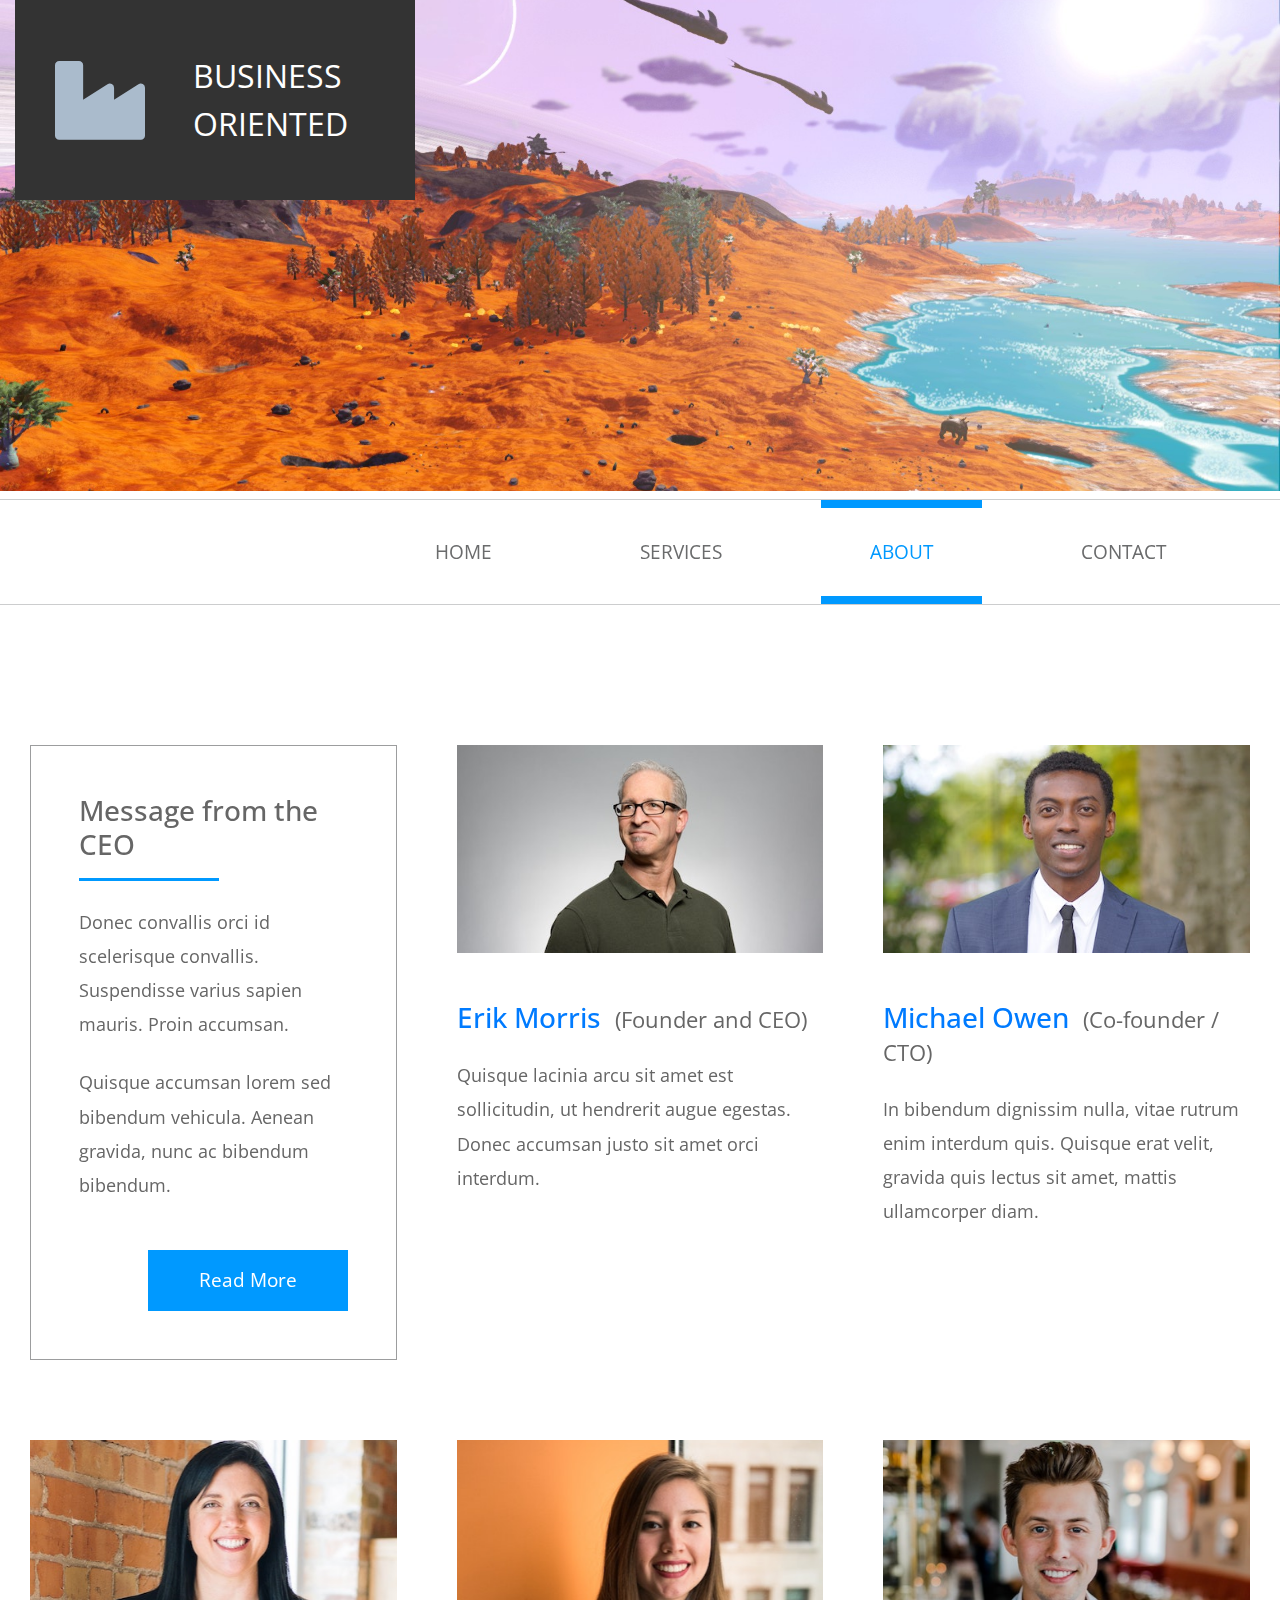
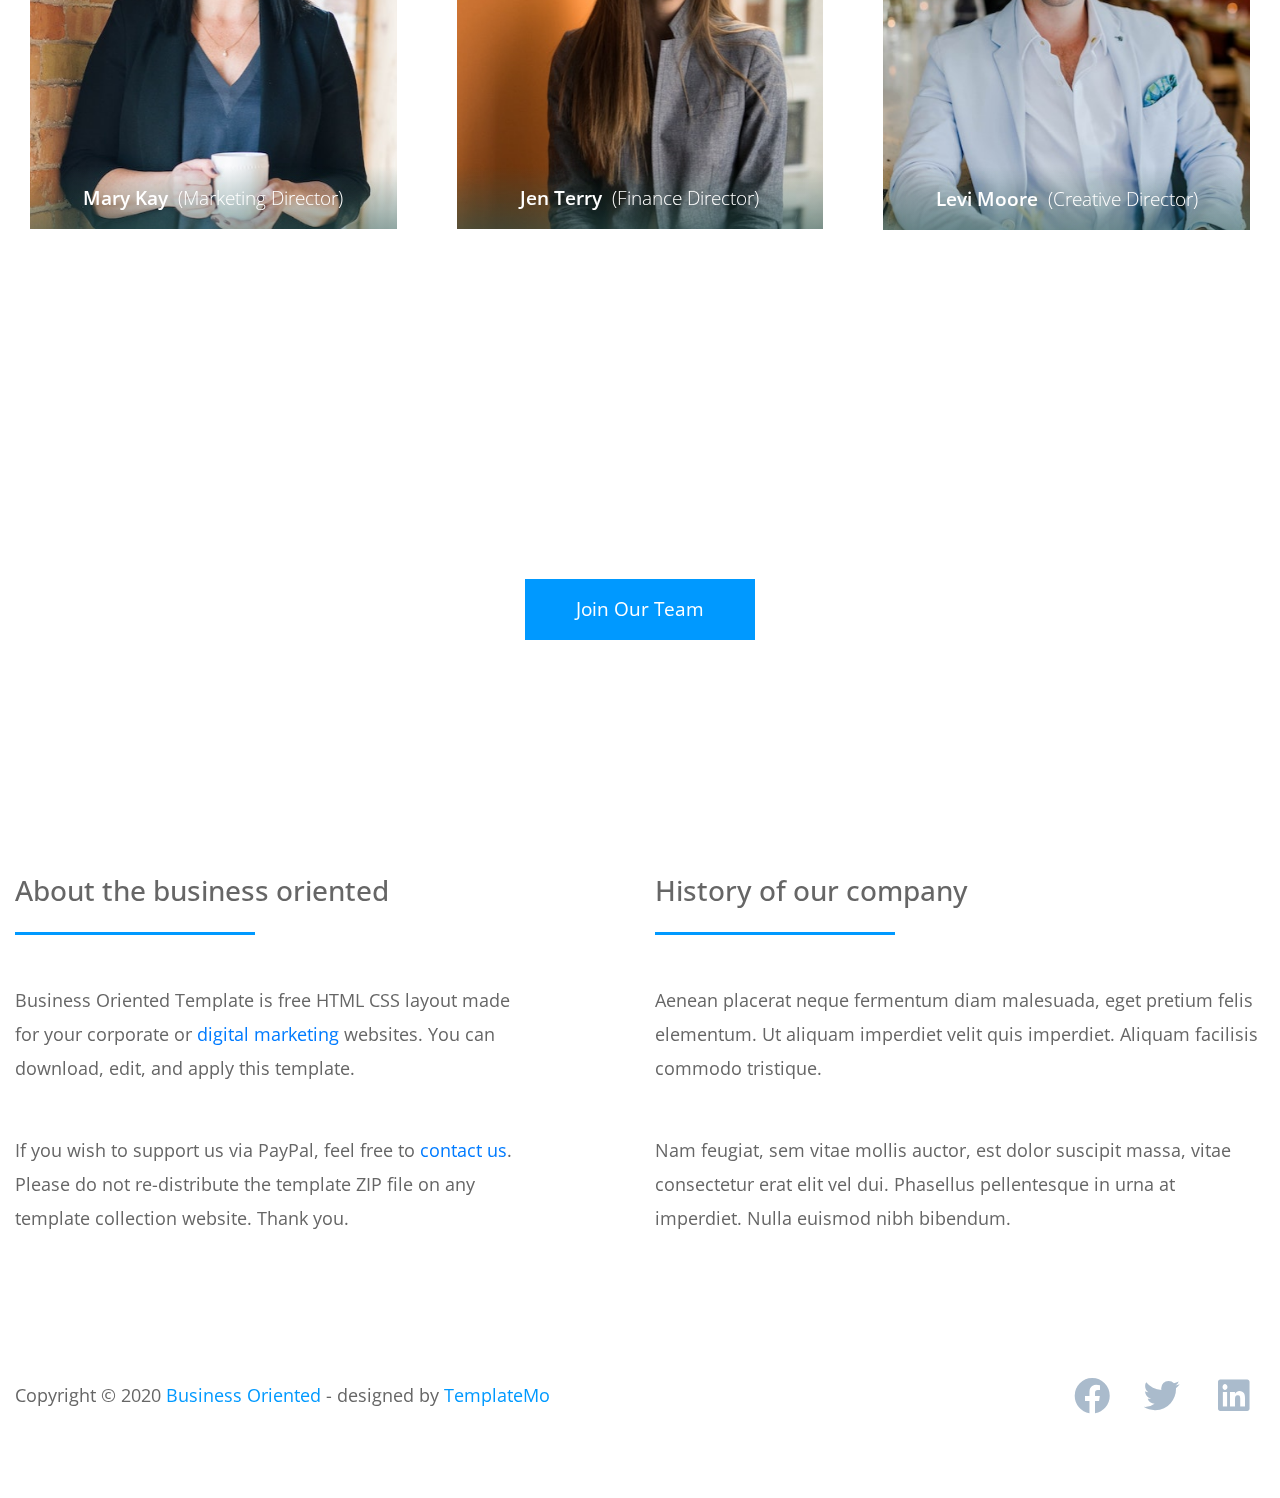
==== about.html @ e42b1152 "Business Oriented to Fictional travel agency" ====
<!DOCTYPE html>
<html lang="en">

<head>
    <meta charset="UTF-8">
    <meta name="viewport" content="width=device-width, initial-scale=1.0">
    <meta http-equiv="X-UA-Compatible" content="ie=edge">
    <title>Business Oriented HTML Template</title>
    <link href="https://fonts.googleapis.com/css?family=Open+Sans:300,400,600" rel="stylesheet" /> <!-- https://fonts.google.com/ -->    
    <link href="css/bootstrap.min.css" rel="stylesheet" /> <!-- https://getbootstrap.com/ -->
    <link href="fontawesome/css/all.min.css" rel="stylesheet" /> <!-- https://fontawesome.com/ -->
    <link href="css/templatemo-business-oriented.css" rel="stylesheet" />
</head>
<!--

TemplateMo 549 Business Oriented

https://templatemo.com/tm-549-business-oriented

-->
<body>
    <div id="parallax-1" class="parallax-window" data-parallax="scroll" data-image-src="img/biz-oriented-header.jpg">
        <div class="container-fluid">
            <div class="row">
                <div class="col-12">
                    <div class="tm-logo">
                        <i class="fas fa-industry fa-5x mr-5"></i>
                        <span class="text-uppercase tm-logo-text">Business Oriented</span>
                    </div>
                </div>
            </div>
        </div>
    </div>
    <div class="tm-nav-container-outer">
        <div class="container-fluid">
            <div class="row">
                <div class="col-12">
                    <nav class="navbar navbar-expand-lg" id="tm-main-nav">
                        <button class="navbar-toggler toggler-example" type="button" data-toggle="collapse"
                            data-target="#navbar-nav" aria-controls="navbar-nav" aria-expanded="false"
                            aria-label="Toggle navigation">
                            <span class="dark-blue-text"><i class="fas fa-bars"></i></span>
                        </button>
                        <div class="collapse navbar-collapse tm-nav" id="navbar-nav">
                            <ul class="navbar-nav ml-auto">
                                <li class="nav-item">
                                    <a class="nav-link tm-nav-link" href="index.html">Home</a>
                                </li>
                                <li class="nav-item">
                                    <a class="nav-link tm-nav-link" href="services.html">Services</a>
                                </li>
                                <li class="nav-item active">
                                    <a class="nav-link tm-nav-link" href="about.html">About <span class="sr-only">(current)</span></a>
                                </li>
                                <li class="nav-item">
                                    <a class="nav-link tm-nav-link" href="contact.html">Contact</a>
                                </li>
                            </ul>
                        </div>
                    </nav>
                </div>
            </div>
        </div>
    </div>
    <div class="container-fluid mt-7">
        <div class="row mb-4">
            <section class="col-lg-4 mb-8 tm-px-3">
                <div class="tm-box-bordered p-5">
                    <h3 class="tm-title-gray mb-3">Message from the CEO</h3>
                    <hr class="mb-4 tm-hr tm-hr-s">
                    <p class="mb-4">Donec convallis orci id scelerisque convallis. Suspendisse varius sapien mauris.
                        Proin accumsan.</p>
                    <p class="mb-5">Quisque accumsan lorem sed bibendum vehicula. Aenean gravida, nunc ac bibendum
                        bibendum.</p>
                    <div class="text-right">
                        <a href="#" class="btn btn-primary">Read More</a>
                    </div>
                </div>
            </section>
            <div class="col-lg-4 col-md-6 mb-8 tm-px-3">
                <figure class="tm-about-person-layout">
                    <img src="img/about-01.jpg" alt="Image" class="img-fluid mb-5">
                    <figcaption>
                        <h3 class="mb-4">
                            <span class="text-primary">Erik Morris</span>&nbsp;
                            <span class="small tm-text-gray">(Founder and CEO)</span>
                        </h3>
                        <p>Quisque lacinia arcu sit amet est sollicitudin, ut hendrerit augue egestas. Donec accumsan
                            justo sit amet orci interdum.</p>
                    </figcaption>
                </figure>
            </div>
            <div class="col-lg-4 col-md-6 mb-8 tm-px-3">
                <figure class="tm-about-person-layout">
                    <img src="img/about-02.jpg" alt="Image" class="img-fluid mb-5">
                    <figcaption>
                        <h3 class="mb-4">
                            <span class="text-primary">Michael Owen</span>&nbsp;
                            <span class="small tm-text-gray">(Co-founder / CTO)</span>
                        </h3>
                        <p>In bibendum dignissim nulla, vitae rutrum enim interdum quis. Quisque erat velit, gravida
                            quis lectus sit amet, mattis ullamcorper diam.</p>
                    </figcaption>
                </figure>
            </div>
            <div class="col-lg-4 col-md-6 mb-8 tm-px-3">
                <figure class="effect-milo tm-about-person tm-about-person-layout">
                    <img src="img/about-03.jpg" alt="Image" class="img-fluid">
                    <figcaption>
                        <h2><span>Mary Kay</span>&nbsp;&nbsp;(Marketing Director)</h2>
                        <p class="mb-4">Manages the marketing function with emphasis on championing the brand and
                            expanding the customer base.</p>
                        <p>
                            <a href="https://linkedin.com" class="tm-social-link">
                                <i class="fab fa-linkedin fa-15x tm-social-icon tm-social-icon-2"></i>
                            </a>
                            <a href="https://twitter.com" class="tm-social-link">
                                <i class="fab fa-twitter fa-15x tm-social-icon tm-social-icon-2"></i>
                            </a>
                            <a href="https://youtube.com" class="tm-social-link">
                                <i class="fab fa-youtube fa-15x tm-social-icon tm-social-icon-2"></i>
                            </a>
                        </p>
                    </figcaption>
                </figure>
            </div>
            <div class="col-lg-4 col-md-6 mb-8 tm-px-3">
                <figure class="effect-milo tm-about-person tm-about-person-layout">
                    <img src="img/about-04.jpg" alt="Image" class="img-fluid">
                    <figcaption>
                        <h2><span>Jen Terry</span>&nbsp;&nbsp;(Finance Director)</h2>
                        <p class="mb-4">Plans and manages all large scale financial functions of the business.</p>
                        <p>
                            <a href="https://linkedin.com" class="tm-social-link">
                                <i class="fab fa-linkedin fa-15x tm-social-icon tm-social-icon-2"></i>
                            </a>
                            <a href="https://twitter.com" class="tm-social-link">
                                <i class="fab fa-twitter fa-15x tm-social-icon tm-social-icon-2"></i>
                            </a>
                            <a href="https://youtube.com" class="tm-social-link">
                                <i class="fab fa-youtube fa-15x tm-social-icon tm-social-icon-2"></i>
                            </a>
                        </p>
                    </figcaption>
                </figure>
            </div>
            <div class="col-lg-4 col-md-6 mb-8 tm-px-3">
                <figure class="effect-milo tm-about-person tm-about-person-layout">
                    <img src="img/about-05.jpg" alt="Image" class="img-fluid">
                    <figcaption>
                        <h2><span>Levi Moore</span>&nbsp;&nbsp;(Creative Director)</h2>
                        <p class="mb-4">Implements concepts, guidelines and strategies in various creative projects and
                            oversees them to completion</p>
                        <p>
                            <a href="https://linkedin.com" class="tm-social-link">
                                <i class="fab fa-linkedin fa-15x tm-social-icon tm-social-icon-2"></i>
                            </a>
                            <a href="https://twitter.com" class="tm-social-link">
                                <i class="fab fa-twitter fa-15x tm-social-icon tm-social-icon-2"></i>
                            </a>
                            <a href="https://youtube.com" class="tm-social-link">
                                <i class="fab fa-youtube fa-15x tm-social-icon tm-social-icon-2"></i>
                            </a>
                        </p>
                    </figcaption>
                </figure>
            </div>
        </div>
    </div>
    <div id="parallax-3" class="parallax-window parallax-window-2" data-parallax="scroll"
        data-image-src="img/biz-oriented-footer-3.jpg">
        <div class="container-fluid">
            <div class="row">
                <div class="col-12">
                    <div class="tm-overlay p-5 mx-auto text-center">
                        <p class="mb-5 text-white">Here is a text paragraph to join our team. This is a parallax image
                            background section. Phasellus interdum lobortis ultrices. Cras nulla nulla, fermentum vel ligula in.</p>
                        <a href="#" class="btn btn-primary">Join Our Team</a>
                    </div>
                </div>
            </div>
        </div>
    </div>

    <div class="container-fluid mt-7">
        <div class="row">
            <div class="col-lg-5 col-md-6 mb-4">
                <h3 class="tm-title-gray mb-4">About the business oriented</h3>
                <hr class="mb-5 tm-hr">
                <p class="mb-5">
            Business Oriented Template is free HTML CSS layout made for your corporate or <a href="https://templatemo.com/tag/digital-marketing" target="_blank">digital marketing</a> websites. You can download, edit, and apply this template. </p>
                <p class="mb-5">
                    If you wish to support us via PayPal, feel free to <a href="https://templatemo.com/contact" target="_blank">contact us</a>. Please do not re-distribute the
                template ZIP file on any template collection website. Thank you. </p>
            </div>
            <div class="col-lg-6 col-md-6 mb-4 mr-0 ml-auto">
                <h3 class="tm-title-gray mb-4">History of our company</h3>
                <hr class="mb-5 tm-hr">
                <p class="mb-5">
                    Aenean placerat neque fermentum diam malesuada, eget pretium felis elementum. Ut aliquam imperdiet
                    velit quis imperdiet. Aliquam facilisis commodo tristique.
                </p>
                <p class="mb-5">
                    Nam feugiat, sem vitae mollis auctor, est dolor suscipit massa, vitae consectetur erat elit vel dui.
                    Phasellus pellentesque in urna at imperdiet. Nulla euismod nibh bibendum.
                </p>
            </div>
        </div>
    </div>

    <footer class="container-fluid">
        <div class="row">
            <p class="col-lg-9 col-md-8 mb-5 mb-md-0">
                Copyright &copy; 2020 <span class="tm-text-primary">Business Oriented</span>
                - designed by <a rel="nofollow" target="_parent" href="https://templatemo.com" class="tm-link-primary">TemplateMo</a>
            </p>
            <div class="col-lg-3 col-md-4 text-right">
                <a rel="nofollow" target="_blank" href="https://fb.com/templatemo" class="tm-social-link">
                    <i class="fab fa-facebook fa-2x tm-social-icon"></i>
                </a>
                <a href="https://twitter.com" class="tm-social-link">
                    <i class="fab fa-twitter fa-2x tm-social-icon"></i>
                </a>
                <a href="https://linkedin.com" class="tm-social-link">
                    <i class="fab fa-linkedin fa-2x tm-social-icon"></i>
                </a>
            </div>
        </div>
    </footer>

    <script src="js/jquery-3.4.1.min.js"></script>
    <script src="js/bootstrap.min.js"></script>
    <script src="js/parallax.min.js"></script> <!-- https://pixelcog.github.io/parallax.js/ -->
    <script src="js/tooplate-script.js"></script>
    <script>
        $(document).ready(function () {
            $('#parallax-1').parallax({ imageSrc: 'img/biz-oriented-header.jpg' });
            $('#parallax-3').parallax({ imageSrc: 'img/biz-oriented-footer-3.jpg' });
        });
    </script>
</body>
</html>
---- css/templatemo-business-oriented.css ----
/*

TemplateMo 549 Business Oriented

https://templatemo.com/tm-549-business-oriented

*/


body {
    font-family: 'Open Sans', Arial, sans-serif;
    font-size: 18px;
    overflow-x: hidden;
}

a { 
    transition: all 0.3s ease; 
    text-decoration: none;
}

a:hover { text-decoration: none; }
button:focus { outline: none; }

p {
    color: #666;
    line-height: 1.9;
}

.tm-title-gray { color: #666; }

.tm-hr {
    width: 240px;
    border-top: 3px solid #0099FF;
    margin: 0;
}

.tm-hr-s { width: 140px; }
.tm-box-bordered { border: 1px solid #9C9D9E; }
.container-fluid { max-width: 1480px; }

.tm-logo {
    position: absolute;
    top: 0;
    left: 15px;
    z-index: 1000;
    display: flex;
    align-items: center;
    justify-content: center;
    background-color: #333;
    color: white;
    width: 400px;
    height: 200px;
    padding: 50px 40px;
}

@media (max-width: 500px) {
    .tm-logo {
        left: 50%;
        margin-left: -200px;
    }
}

.tm-logo-text { font-size: 2rem; }
#parallax-1 { min-height: 690px; }
#parallax-2 { min-height: 590px; }
#parallax-3 { min-height: 400px; }

.parallax-window {    
    background: transparent;
    position: relative;
}

#tm-main-nav {    
    padding: 0;
    z-index: 1000;
}

.tm-nav-container-outer {
    margin-top: 8px;
    border-top: 1px solid #CCCDCE;
    border-bottom: 1px solid #CCCDCE;
}

.navbar-expand-lg .navbar-nav .nav-link {
    color: #6A6B6C;
    border-top: 8px solid transparent;
    border-bottom: 8px solid transparent;
    text-align: center;
    padding: 30px 49px;
    margin-right: 50px;
    text-transform: uppercase;
    font-size: 1.2rem;
    transition: all 0.3s ease;
}

.nav-item.active .nav-link,
.nav-item:hover .nav-link {
    color: #0099FF;
    border-top: 8px solid #0099FF;
    border-bottom: 8px solid #0099FF;
}

.tm-intro { max-width: 580px; }
h4 { font-size: 1.5rem; }
.tm-text-primary { color: #0099FF; }
.tm-text-primary-link { color: #0099FF; }
.tm-text-primary-link:hover { color: rgb(15, 133, 211); }

.tm-strategy-box { 
    display: flex; 
    align-items: flex-start;
}

.tm-services-box {
    display: flex;
    align-items: flex-start;
}

.tm-strategy-img { margin-right: 30px; }
.tm-services-img { margin-right: 40px; }
.tm-strategy-text { max-width: 480px; }
.mb-6 { margin-bottom: 120px; }
.mb-7 { margin-bottom: 140px; }
.mb-8 { margin-bottom: 80px; }
.mb-60 { margin-bottom: 60px; }
.mb-10 { margin-bottom: 100px; }
.mb-25 { margin-bottom: 250px; }
.mt-6 { margin-top: 90px; }
.mt-7 { margin-top: 140px; }
.tm-px-3 {
    padding-left: 30px;
    padding-right: 30px;
}

@media (min-width: 992px) {
    .pr-lg-5 { padding-right: 70px!important; }
}

.tm-text-gray { color: #666; }
.tm-bg-gray { background-color: #F2F2F2; }
.tm-bg-gray-dark { background-color: #EDEEEF; }
.tm-bg-white { background-color: rgba(255,255,255,0.6); }
.tm-bg-black-transparent { background-color: rgba(0,0,0,0.5 ); }
.tm-box { padding: 50px; }
.tm-box-2 { padding: 50px; max-width: 500px; }
.tm-box-3 { padding: 70px 35px;}
i { color: #ABC; }

.tm-overlay {
    max-width: 660px;
    padding: 75px 70px;
}

.parallax-window-2 {
    display: flex;
    align-items: center;
}

.btn {
    padding: 15px 50px;
    border-radius: 0;
    font-size: 1.2rem;
}

.btn-primary {
    background-color: #0099FF;
    border-color: #0099FF;
}

.btn-primary:hover {
    background-color: #2f80d0;
    border-color: #2f80d0;
}

footer {
    margin-top: 70px;
    margin-bottom: 70px;
}

.tm-link-primary { color: #0099FF; }
.tm-link-primary:hover { color: #2f80d0; }
.fa-15x { font-size: 1.5em; }

.tm-social-icon {
    width: 50px;
    height: 50px;
    margin-right: 15px;
}

.tm-social-icon-2 {
    width: 40px;
    height: 40px;
    margin-right: 10px;
    color: #fff;
}

.tm-social-link i { transition: all 0.3s ease; }
.tm-social-link:hover i { color: #0099FF; }

/* Hover effect */
.tm-about-person-layout {
    margin-bottom: 0;  
    width: 100%;
    height: auto;  
    max-width: 460px;    
}

.tm-about-person {
	position: relative;
    overflow: hidden;
    max-height: 420px;     
	background: #3085a3;
	text-align: center;
	cursor: pointer;
}

.tm-about-person img {
	position: relative;
	display: block;
	min-height: 100%;
	max-width: 100%;
	opacity: 0.8;
}

.tm-about-person figcaption {
	padding: 15px;
	color: #fff;
	font-size: 1.25em;
	-webkit-backface-visibility: hidden;
	backface-visibility: hidden;
}

.tm-about-person figcaption::before,
.tm-about-person figcaption::after {
	pointer-events: none;
}

.tm-about-person figcaption,
.tm-about-person figcaption > a {
	position: absolute;
	top: 0;
	left: 0;
	width: 100%;
	height: 100%;
}

/* Anchor will cover the whole item by default */
/* For some effects it will show as a button */
.tm-about-person figcaption > a {
	z-index: 1000;
	text-indent: 200%;
	white-space: nowrap;
	font-size: 0;
	opacity: 0;
}

.tm-about-person h2 { font-weight: 300; }
.tm-about-person h2 span { font-weight: 600; }

.tm-about-person h2,
.tm-about-person p {
	margin: 0;
}

.tm-about-person p {
	letter-spacing: 1px;
    font-size: 68.5%;
    color: #fff;
}

/*---------------*/
/***** Milo *****/
/*---------------*/

figure.effect-milo { background: #2e5d5a; }

figure.effect-milo img {
	max-width: none;
	width: -webkit-calc(100% + 60px);
	width: calc(100% + 60px);
	opacity: 1;
	-webkit-transition: opacity 0.35s, -webkit-transform 0.35s;
	transition: opacity 0.35s, transform 0.35s;
	-webkit-transform: translate3d(-30px,0,0) scale(1.12);
	transform: translate3d(-30px,0,0) scale(1.12);
	-webkit-backface-visibility: hidden;
	backface-visibility: hidden;
}

figure.effect-milo:hover img {
	opacity: 0.5;
	-webkit-transform: translate3d(0,0,0) scale(1);
	transform: translate3d(0,0,0) scale(1);
}

figure.effect-milo h2 {
    font-size: 1.2rem;
	position: absolute;
    left: 0;
    right: 0;
	bottom: 0;
    padding: 20px;
    background-image: linear-gradient(rgba(0,0,0,0), rgba(45, 92, 89, 0.5));
}

figure.effect-milo p {
	padding: 0 10px 0 0;
	border-right: 1px solid #fff;
	text-align: right;
	opacity: 0;
	-webkit-transition: opacity 0.35s, -webkit-transform 0.35s;
	transition: opacity 0.35s, transform 0.35s;
	-webkit-transform: translate3d(-40px,0,0);
	transform: translate3d(-40px,0,0);
}

figure.effect-milo:hover p {
	opacity: 1;
	-webkit-transform: translate3d(0,0,0);
	transform: translate3d(0,0,0);
}

/* Contact */
.mapouter{
    position:relative;
    text-align:right;
    height:520px;
    width:100%;
}

.gmap_canvas {
    overflow:hidden;
    background:none!important;
    height:520px;
    width:100%;
}

.tm-contact-form-box { max-width: 485px; }
.tm-address-box { max-width: 860px; }
.form-group { margin-bottom: 40px; }

.form-control {
  font-size: 1em;
  border-radius: 0;
  padding: 14px 20px;
  height: auto;
}

select.form-control { height: 60px; }

select:not([multiple]) {
  -webkit-appearance: none;
  -moz-appearance: none;
  background-position: right 15px center;
  background-repeat: no-repeat;
  background-image: url('../img/select-arrow.png');
  padding: 14px 20px;
  padding-right: 20px;
  color: #666;
}

#contactSelect { border-radius: 0 }
.tm-address-text { max-width: 650px; }

@media (max-width: 1199px) {
    .tm-box-3 { margin-bottom: 2rem; }
}

@media (min-width: 992px) and (max-width: 1100px) {
    .tm-services-img { width: 220px; }
}

@media (max-width: 992px) {
    .navbar-toggler {
        position: fixed;        
        right: 15px;
        top: 10px;        
        background-color: white;
        padding: 10px 16px;
        font-size: 1.5rem;
        border-radius: 0;
    }

    .navbar-toggler i { color: #0099FF; }
    
    .navbar-collapse {
        position: fixed;
        right: 15px;
        top: 56px;
        background-color: white;
    }

    .navbar-expand-lg .navbar-nav .nav-link {
        margin-right: 0;
        margin-top: 3px;
        margin-bottom: 3px;
        padding: 8px 25px; 
    }

    .tm-box { margin-bottom: 30px; }
    .tm-box-s { max-width: 480px; }
}

@media (max-width: 565px) {
    .tm-services-box {
        flex-direction: column;
    }

    .tm-services-img {
        margin-right: 0;
        margin-bottom: 30px;
    }
}

@media (max-width: 430px) {
    .tm-strategy-box { flex-direction: column; }

    .tm-strategy-img {
        margin-right: 0;
        margin-bottom: 30px;
    }
}
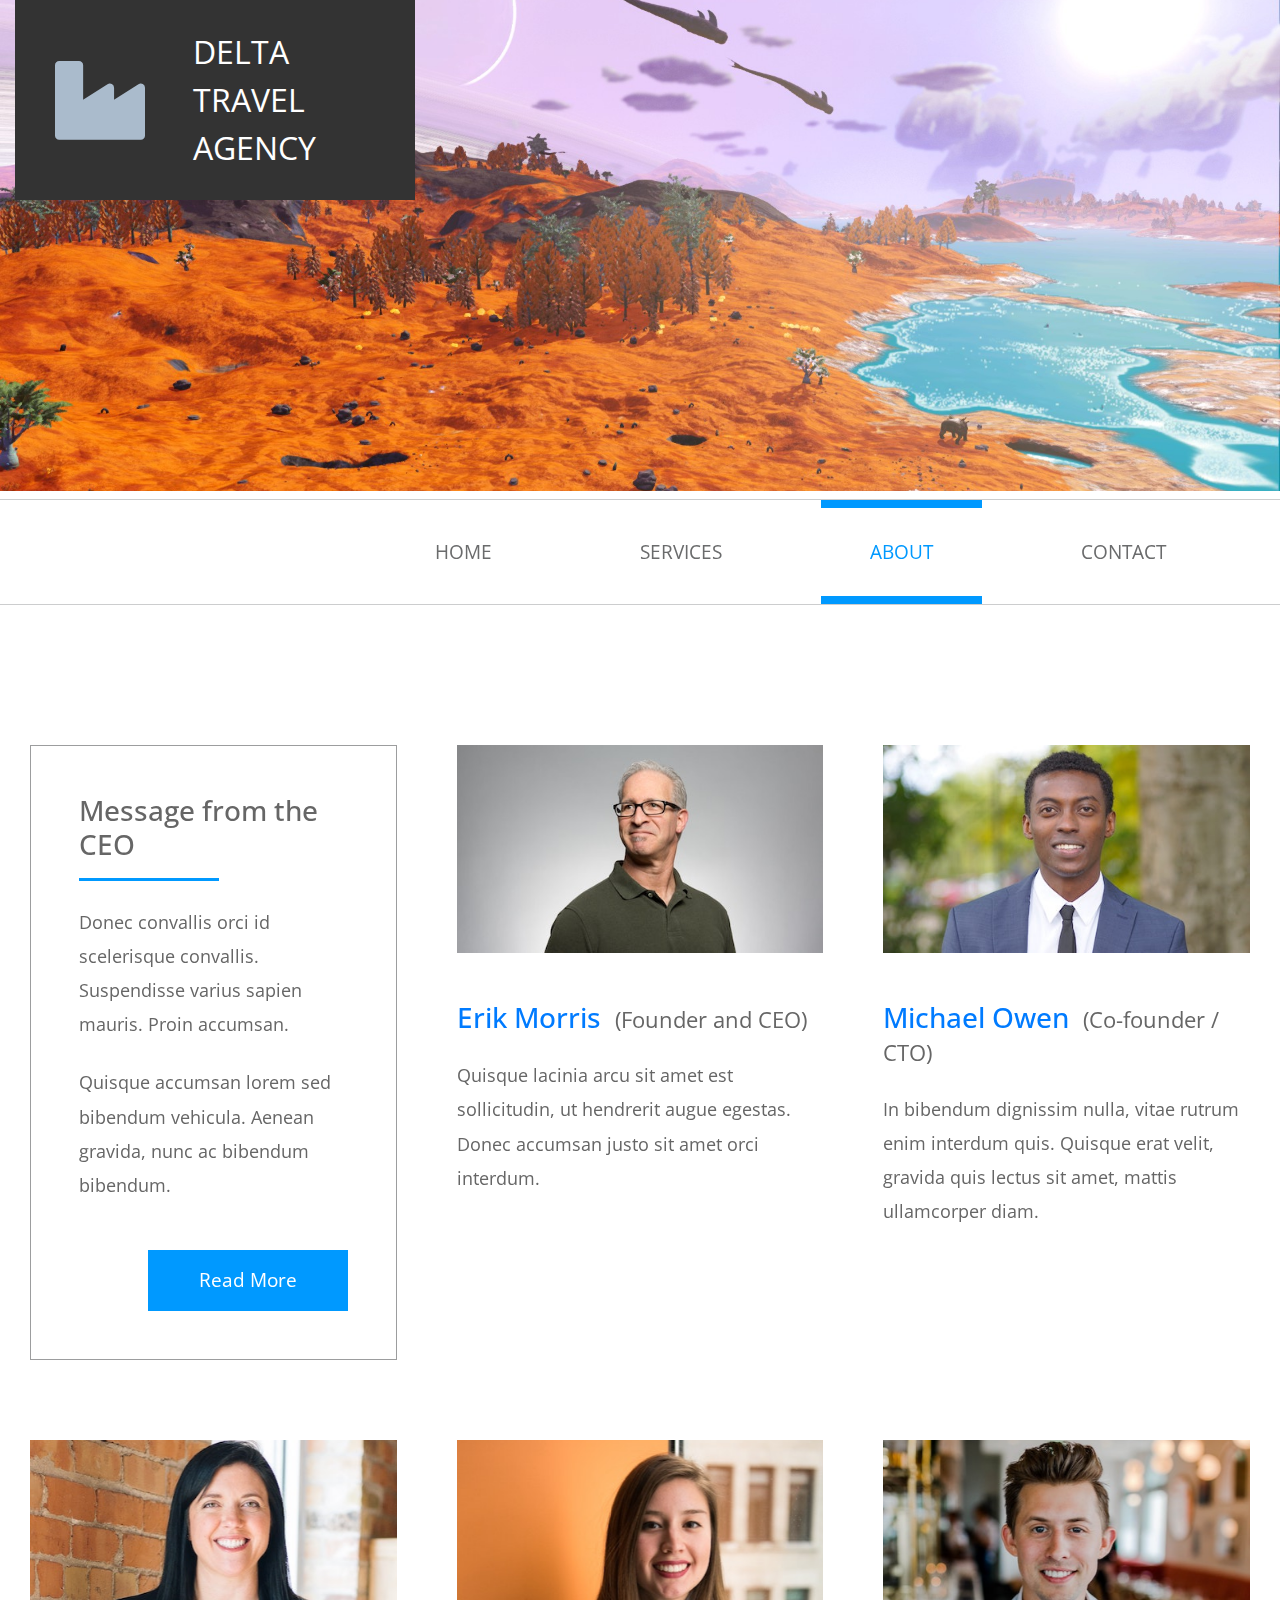
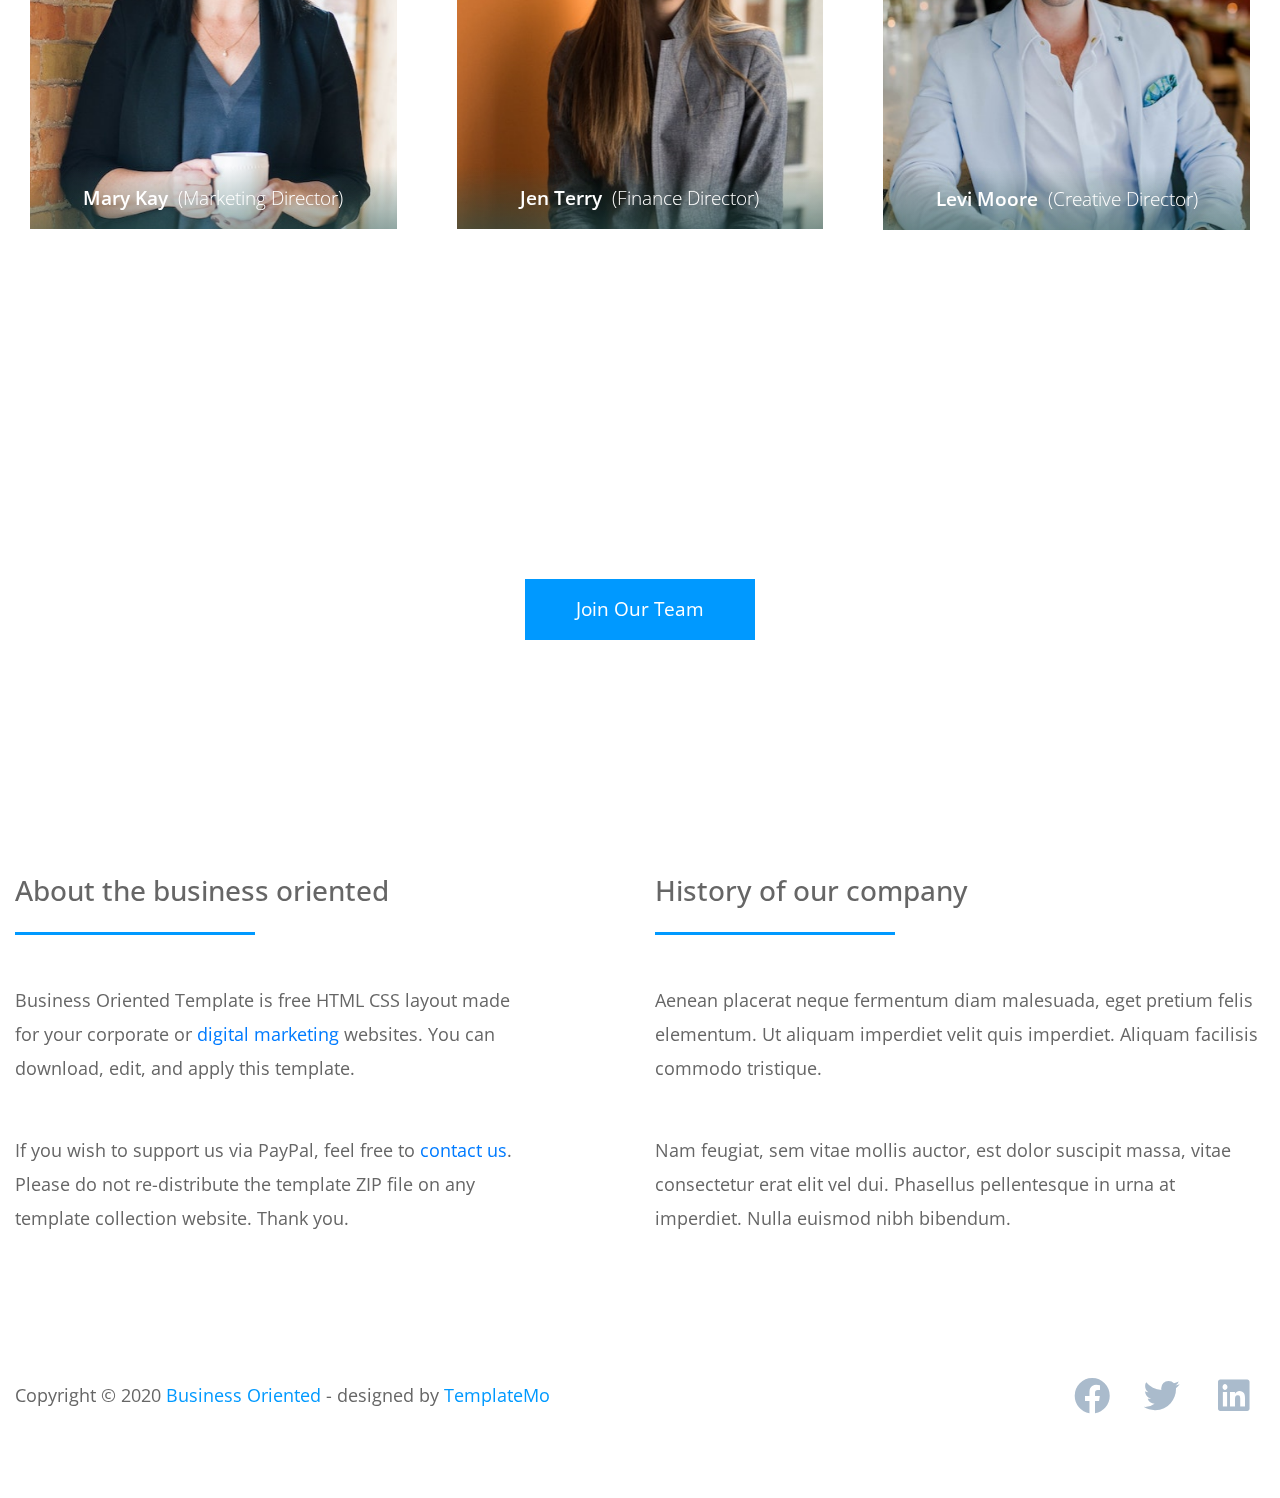
==== commit 6d5a4e0b: "Add files via upload" ====
--- a/about.html
+++ b/about.html
@@ -25,7 +25,7 @@
                 <div class="col-12">
                     <div class="tm-logo">
                         <i class="fas fa-industry fa-5x mr-5"></i>
-                        <span class="text-uppercase tm-logo-text">Business Oriented</span>
+                        <span class="text-uppercase tm-logo-text">Delta Travel Agency</span>
                     </div>
                 </div>
             </div>
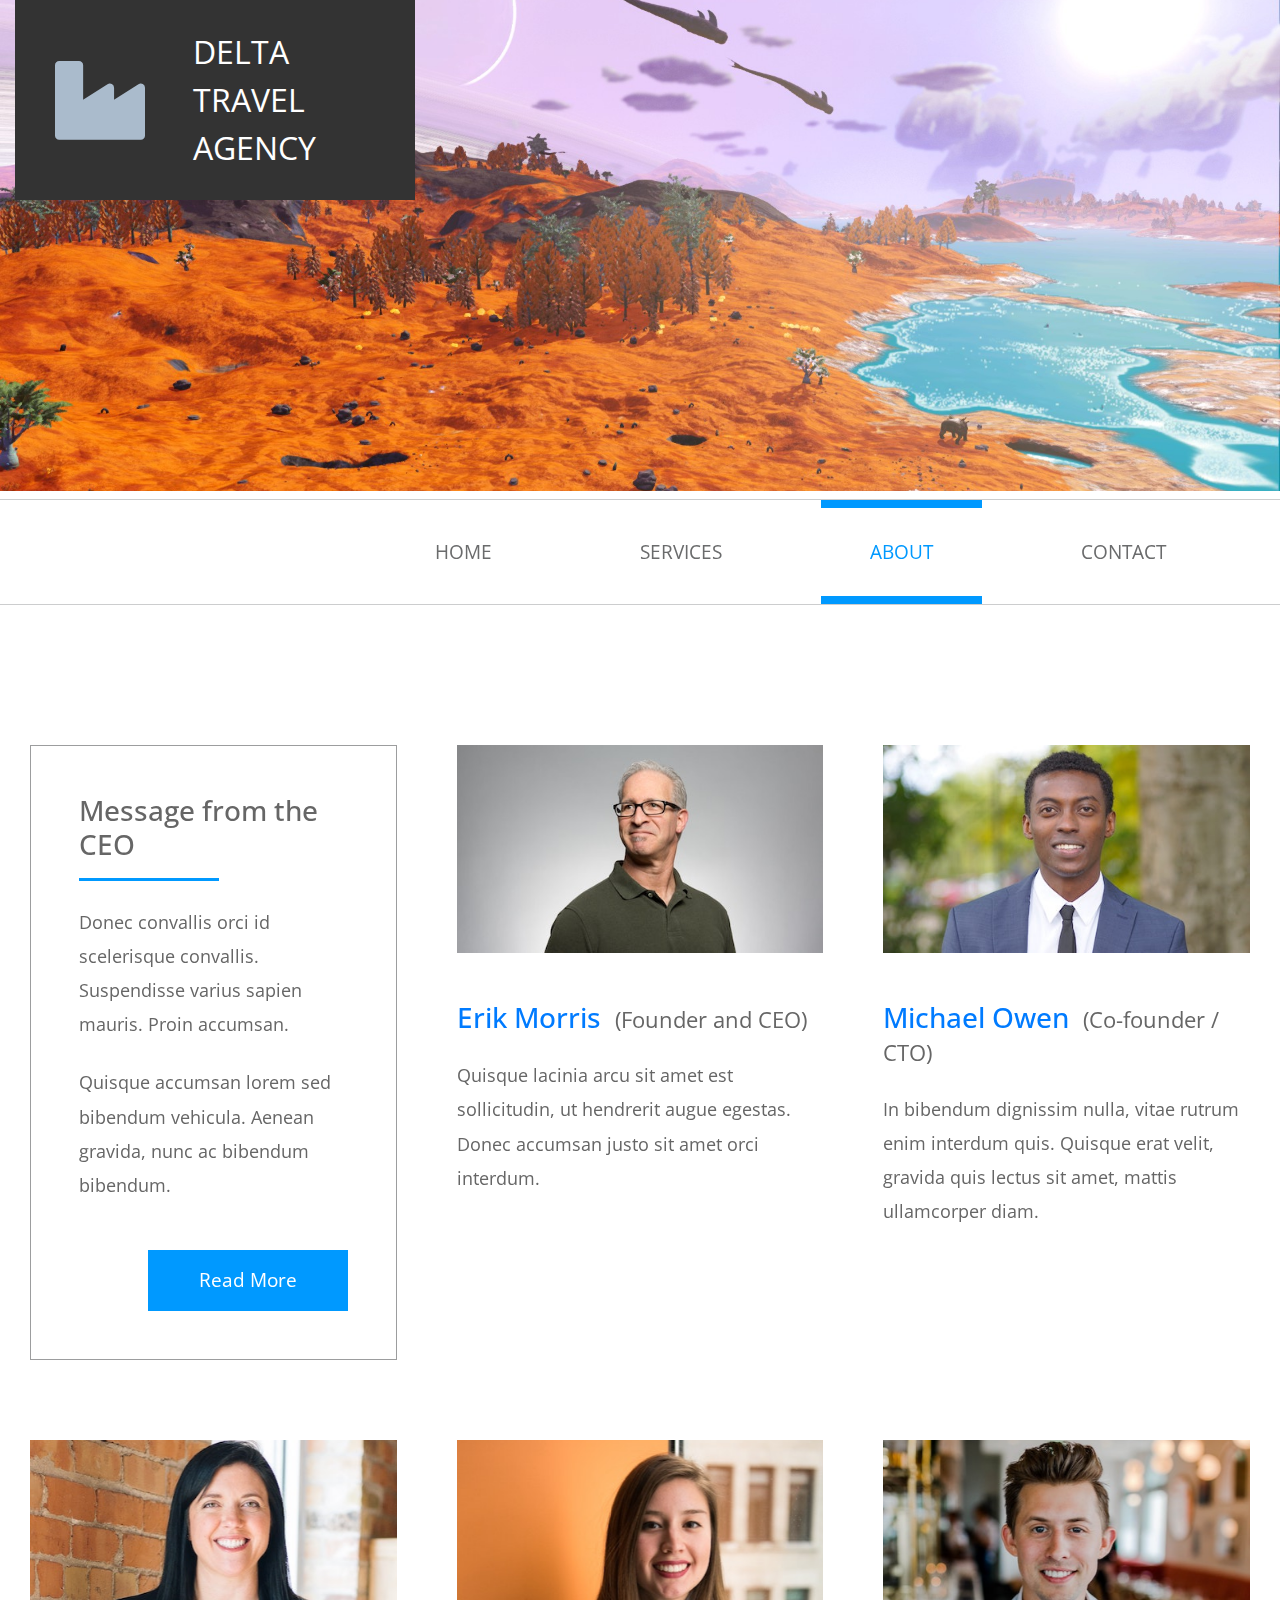
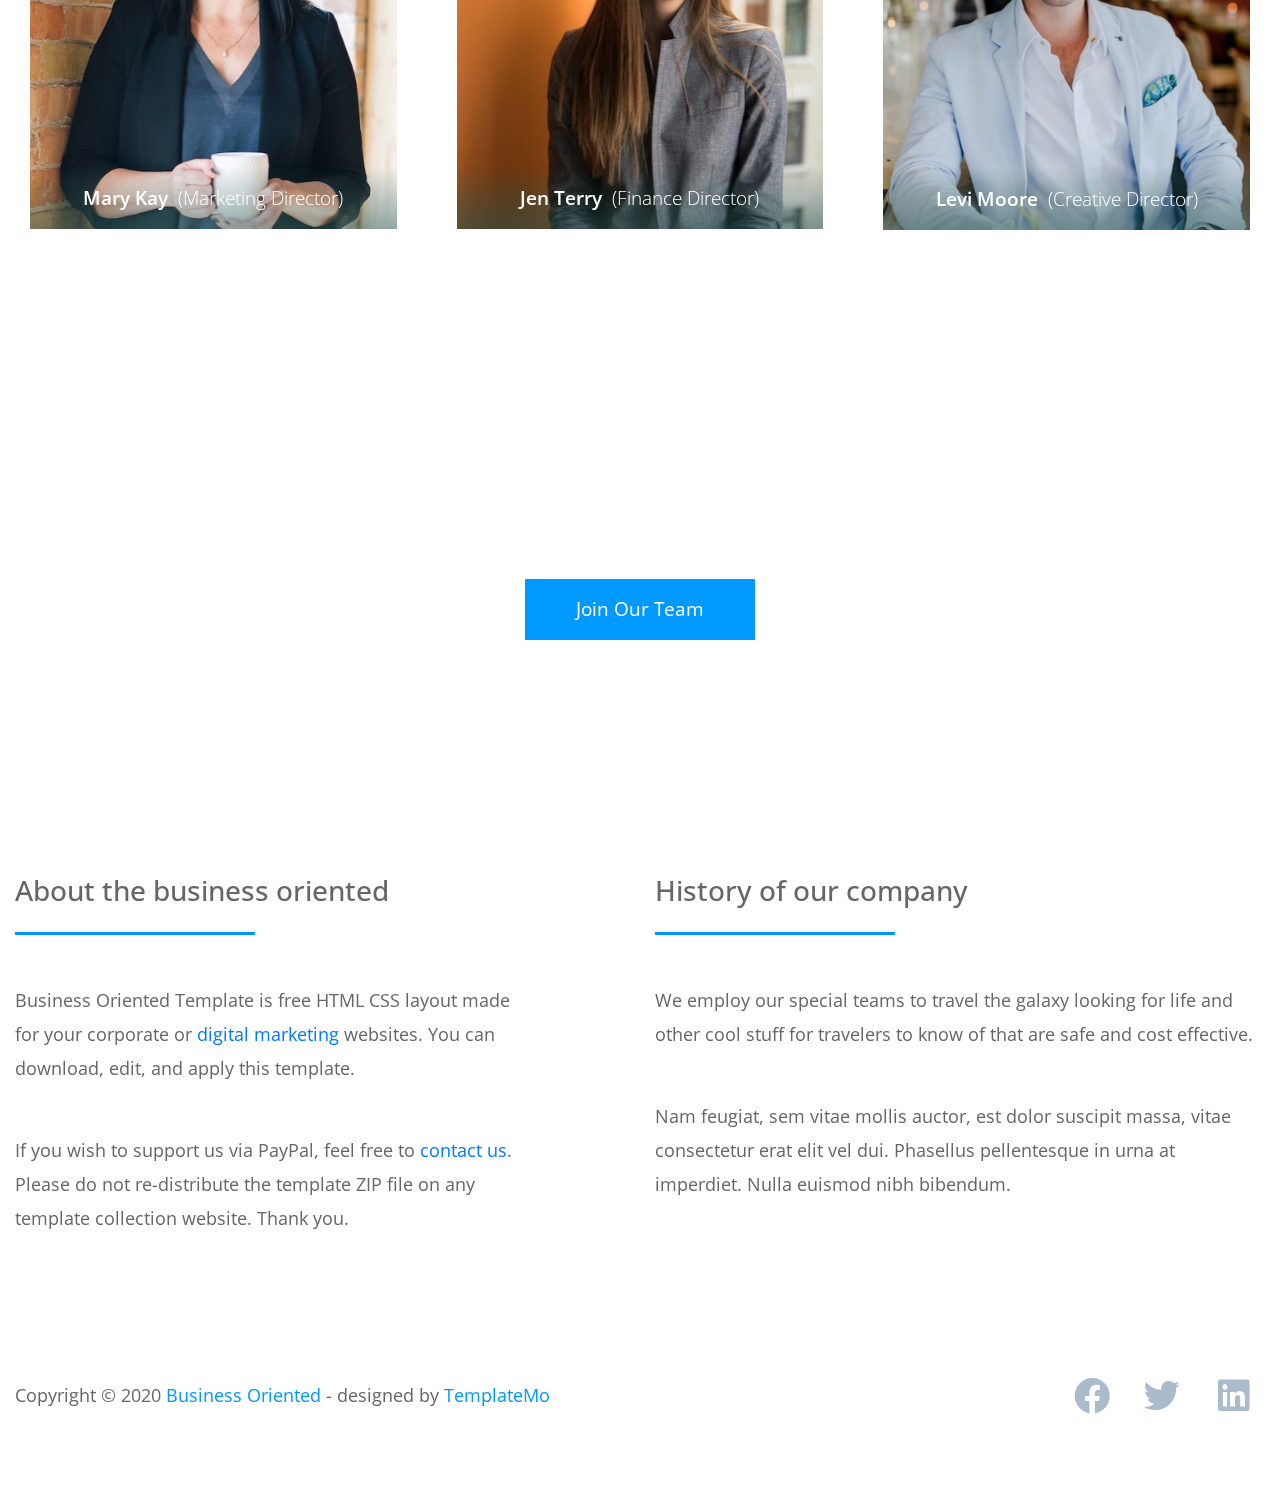
==== commit 3933629d: "Add files via upload" ====
--- a/about.html
+++ b/about.html
@@ -73,7 +73,7 @@
                     <p class="mb-5">Quisque accumsan lorem sed bibendum vehicula. Aenean gravida, nunc ac bibendum
                         bibendum.</p>
                     <div class="text-right">
-                        <a href="#" class="btn btn-primary">Read More</a>
+                        <a href="https://www.nomanssky.com" class="btn btn-primary">Read More</a>
                     </div>
                 </div>
             </section>
@@ -197,8 +197,7 @@
                 <h3 class="tm-title-gray mb-4">History of our company</h3>
                 <hr class="mb-5 tm-hr">
                 <p class="mb-5">
-                    Aenean placerat neque fermentum diam malesuada, eget pretium felis elementum. Ut aliquam imperdiet
-                    velit quis imperdiet. Aliquam facilisis commodo tristique.
+                    We employ our special teams to travel the galaxy looking for life and other cool stuff for travelers to know of that are safe and cost effective.
                 </p>
                 <p class="mb-5">
                     Nam feugiat, sem vitae mollis auctor, est dolor suscipit massa, vitae consectetur erat elit vel dui.
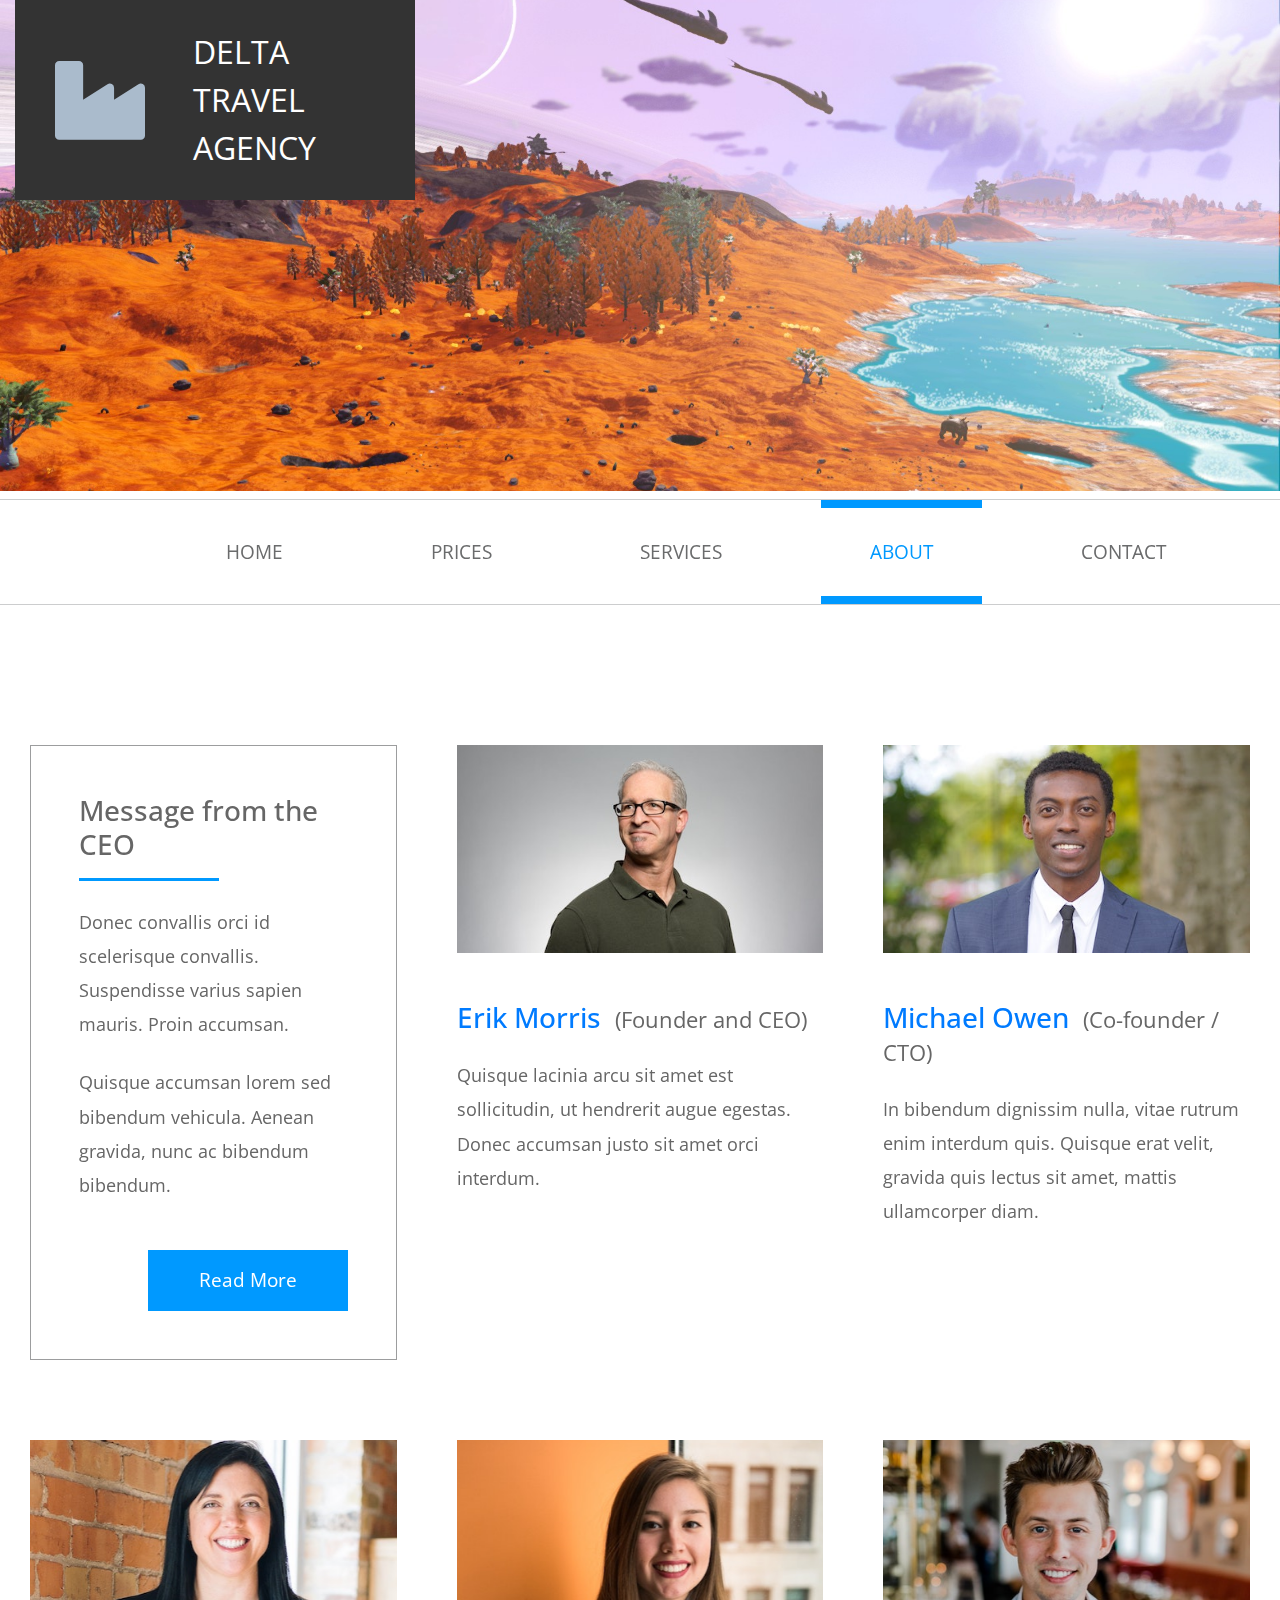
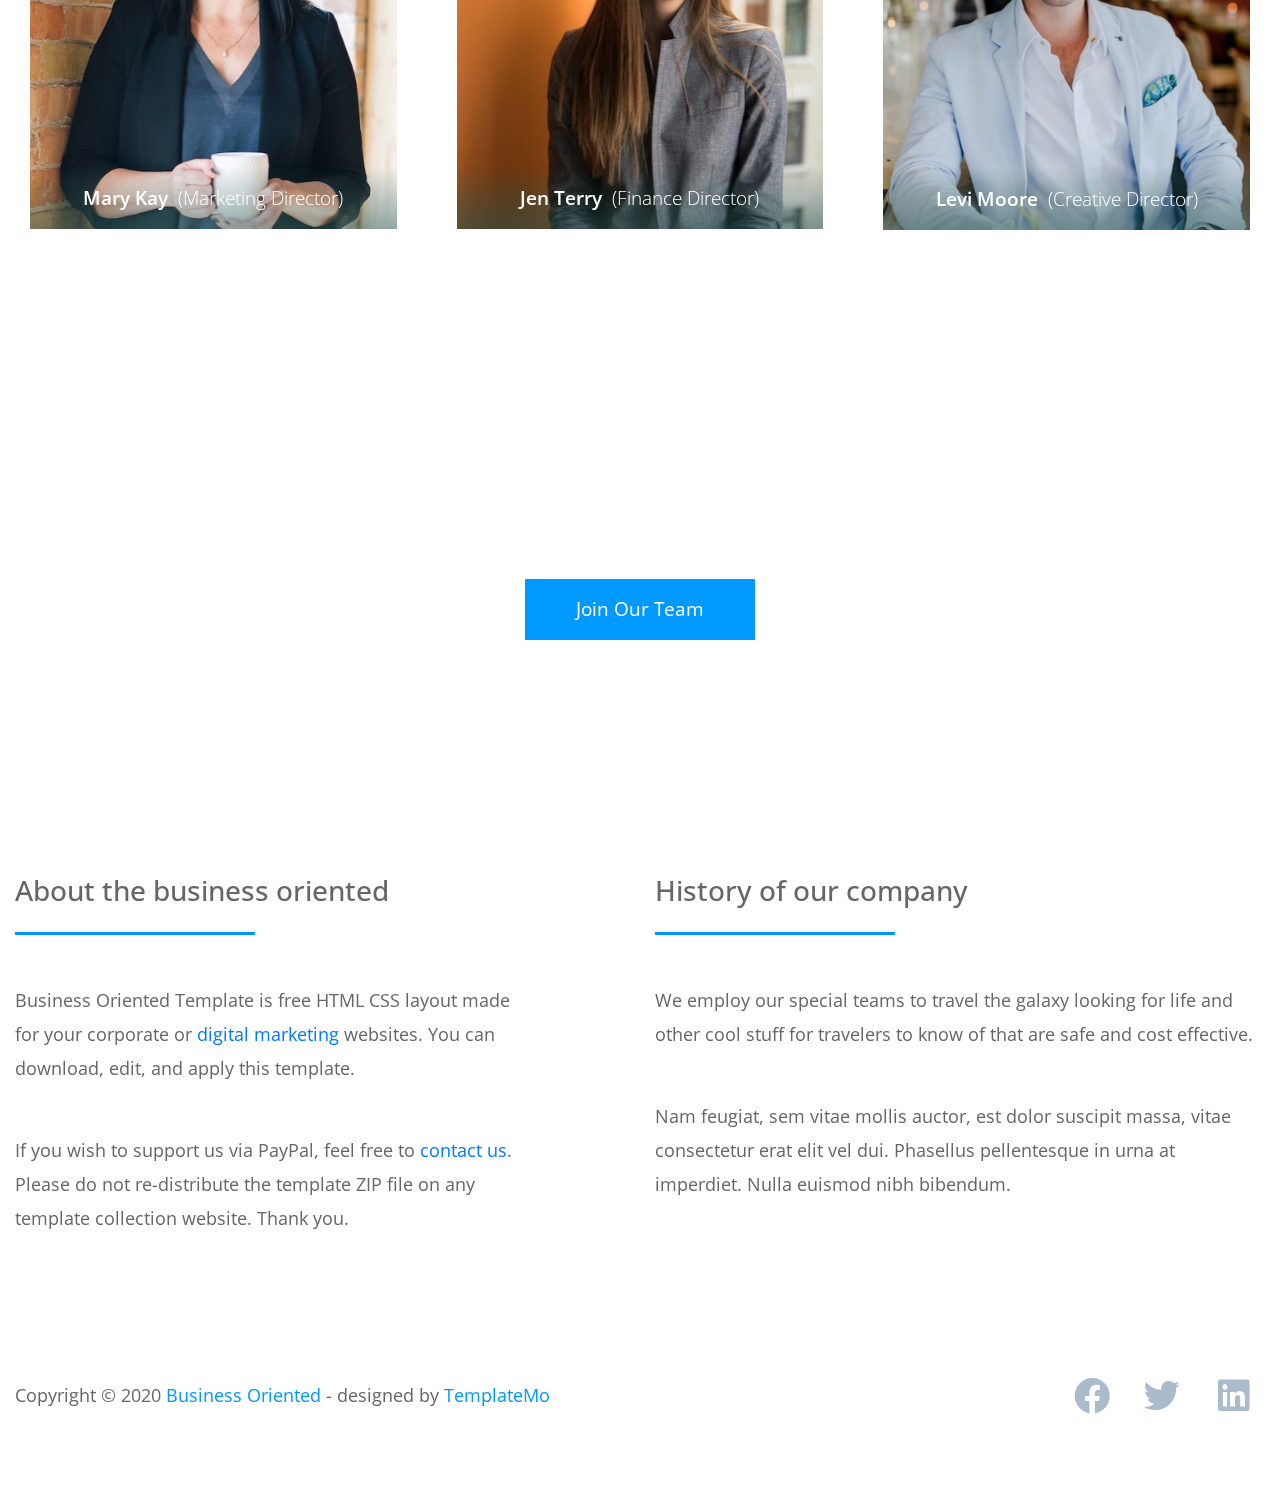
==== commit fce59513: "Add files via upload" ====
--- a/about.html
+++ b/about.html
@@ -46,6 +46,11 @@
                                 <li class="nav-item">
                                     <a class="nav-link tm-nav-link" href="index.html">Home</a>
                                 </li>
+								
+								<li class="nav-item">
+                                    <a class="nav-link tm-nav-link" href="Ships.html">Prices</a>
+                                </li>
+								
                                 <li class="nav-item">
                                     <a class="nav-link tm-nav-link" href="services.html">Services</a>
                                 </li>
@@ -55,6 +60,9 @@
                                 <li class="nav-item">
                                     <a class="nav-link tm-nav-link" href="contact.html">Contact</a>
                                 </li>
+								
+								
+								
                             </ul>
                         </div>
                     </nav>
